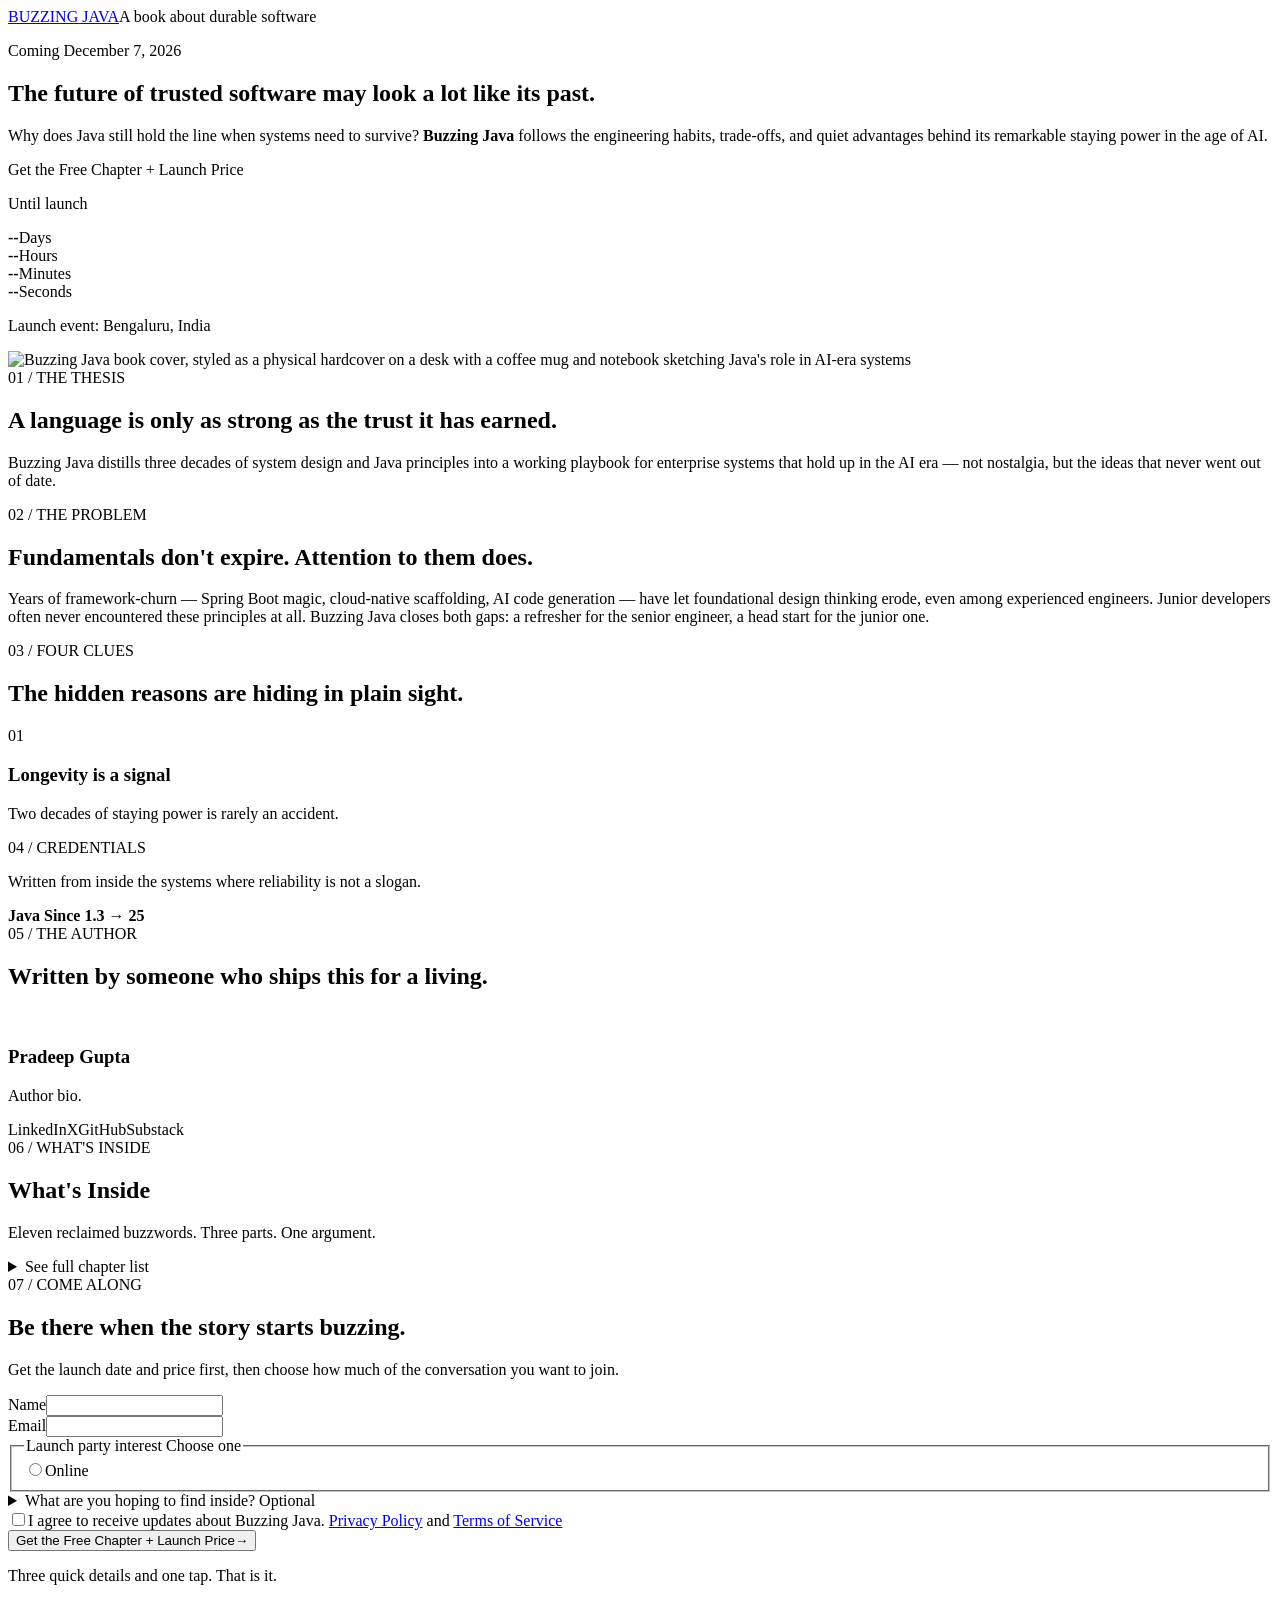
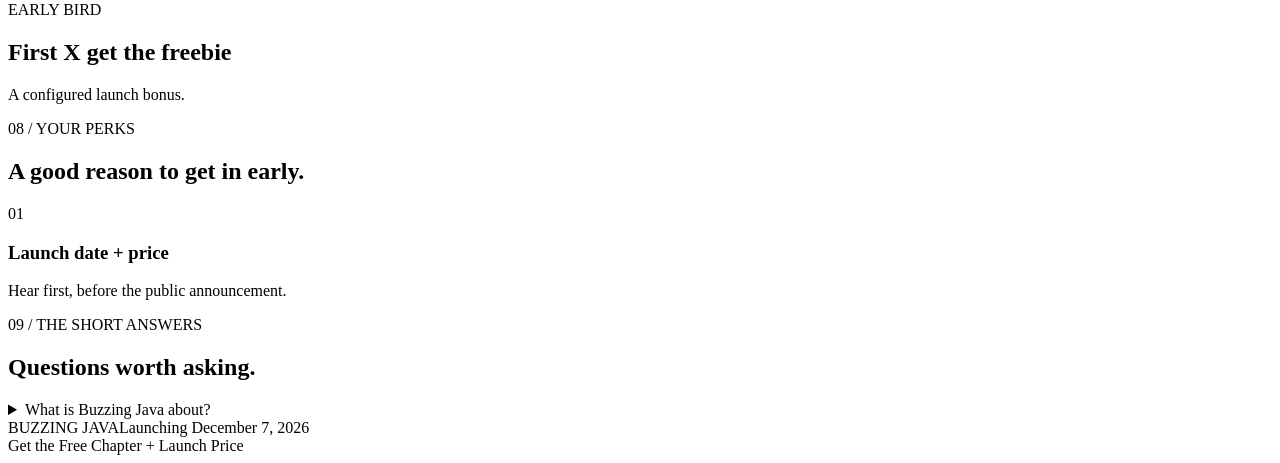
==== src/main/resources/templates/index.html @ 2ef6a7f7 "feat: Add appendices section to the contents in index.html and update tests to verify new content" ====
<!doctype html>
<html lang="en" xmlns:th="http://www.thymeleaf.org">
<head>
    <meta charset="UTF-8">
    <base th:href="${assetBasePath ?: '/'}">
    <meta name="viewport" content="width=device-width, initial-scale=1.0">
    <title th:text="${site.seo.title}">Buzzing Java | Why Java Still Powers Trusted Systems</title>
    <meta name="description" th:content="${site.seo.description}">
    <meta name="robots" content="index, follow">
    <link rel="canonical" th:href="${site.seo.canonicalUrl}">

    <meta property="og:title" th:content="${site.seo.title}" />
    <meta property="og:description" th:content="${site.seo.description}" />
    <meta property="og:url" th:content="${site.seo.ogUrl}" />
    <meta property="og:image" th:content="${site.seo.ogImage}" />
    <meta property="og:type" content="product" />
    <meta property="og:site_name" th:content="${site.seo.ogSiteName}" />
    <meta property="og:image:width" content="1200" />
    <meta property="og:image:height" content="630" />
    <meta property="og:image:type" th:content="${site.seo.ogImageType}">
    <meta property="og:image:alt" th:content="${site.seo.ogImageAlt}">
    <meta property="article:author" th:content="${site.author.social.linkedin}" />
    <meta property="og:locale" content="en_US" />
    <meta name="theme-color" content="#4285f4" />

    <meta name="twitter:card" content="summary_large_image">
    <meta name="twitter:title" th:content="${site.seo.title}">
    <meta name="twitter:description" th:content="${site.seo.description}">
    <meta name="twitter:image" th:content="${site.seo.ogImage}" />
    <meta name="twitter:site" th:content="${site.seo.xName}" />

    <meta name="author" th:content="${site.author.name}">

    <link rel="icon" type="image/png" href="assets/favicon-96x96.png" sizes="96x96" />
    <link rel="icon" type="image/svg+xml" href="assets/favicon.svg" />
    <link rel="shortcut icon" href="assets/favicon.ico" />
    <link rel="apple-touch-icon" sizes="180x180" href="assets/apple-touch-icon.png" />
    <meta name="apple-mobile-web-app-title" content="buzzingjava.com" />
    <link rel="manifest" href="assets/site.webmanifest" />

    <link rel="stylesheet" href="css/site.css">
    <script type="application/ld+json" th:utext="${bookJson}"></script>
    <script type="application/ld+json" th:if="${site.launchEvent.enabled}" th:utext="${eventJson}"></script>
    <script type="application/ld+json" th:utext="${faqJson}"></script>
    <script defer src="https://analytics.buzzingjava.com/script.js" data-website-id="504a1e08-2ddc-4d34-b7e7-f2ae6ef1af82"></script>
</head>
<body th:attr="data-api-base=${site.apiBase}">
<header class="masthead"><a class="wordmark" href="#top" aria-label="Buzzing Java home"><span>BUZZING</span> JAVA</a><span class="edition">A book about durable software</span></header>
<main id="top">
    <section class="hero wrap" aria-labelledby="hero-title">
        <div class="hero-title-row">
            <p class="eyebrow">Coming <span th:text="${site.book.launchDate}">December 7, 2026</span> <i aria-hidden="true"></i></p>
            <h1 id="hero-title">The future of trusted software may look a lot like its past.</h1>
        </div>
        <div class="hero-split">
            <div class="hero-copy">
                <p class="hero-lede">Why does Java still hold the line when systems need to survive? <strong th:text="${site.book.title}">Buzzing Java</strong> follows the engineering habits, trade-offs, and quiet advantages behind its remarkable staying power in the age of AI.</p>
                <a class="button button-primary" data-umami-event="cta-click" th:href="${site.cta.link}" th:text="${site.cta.label}">Get the Free Chapter + Launch Price</a>
                <div class="countdown" data-launch-date="2026-12-07T00:00:00+05:30" th:attr="data-launch-date=${site.book.launchDateIso}" aria-live="polite">
                    <p class="countdown-label">Until launch</p>
                    <div class="countdown-grid" aria-label="Countdown to book launch">
                        <div><strong data-unit="days">--</strong><span>Days</span></div><div><strong data-unit="hours">--</strong><span>Hours</span></div><div><strong data-unit="minutes">--</strong><span>Minutes</span></div><div><strong data-unit="seconds">--</strong><span>Seconds</span></div>
                    </div><p class="launch-state" data-launch-state hidden>Buzzing Java is here.</p>
                    <p class="event-location" th:if="${site.launchEvent.enabled and !site.launchEvent.location.isBlank()}">Launch event: <span class="launch-location" th:text="${site.launchEvent.location}">Bengaluru, India</span></p>
                </div>
            </div>
            <div class="book-hero">
                <img src="images/book-cover-hero.webp" alt="Buzzing Java book cover, styled as a physical hardcover on a desk with a coffee mug and notebook sketching Java's role in AI-era systems" loading="eager" width="700" height="875">
            </div>
        </div>
    </section>

    <section class="manifesto band wrap split-section" aria-labelledby="about-title"><div class="section-heading"><div class="section-index">01 / THE THESIS</div><div><h2 id="about-title">A language is only as strong as the trust it has earned.</h2></div></div><p class="quote" th:text="${site.book.description}">Buzzing Java distills three decades of system design and Java principles into a working playbook for enterprise systems that hold up in the AI era — not nostalgia, but the ideas that never went out of date.</p></div></section>

    <section class="manifesto band wrap split-section" aria-labelledby="problem-title"><div class="section-heading"><div class="section-index">02 / THE PROBLEM</div><div><h2 id="problem-title">Fundamentals don't expire. Attention to them does.</h2></div></div><p class="quote">Years of framework-churn — Spring Boot magic, cloud-native scaffolding, AI code generation — have let foundational design thinking erode, even among experienced engineers. Junior developers often never encountered these principles at all. Buzzing Java closes both gaps: a refresher for the senior engineer, a head start for the junior one.</p></section>

    <section class="teasers wrap split-section" aria-labelledby="teasers-title"><div class="section-heading"><div class="section-index">03 / FOUR CLUES</div><h2 id="teasers-title">The hidden reasons are hiding in plain sight.</h2></div><div class="teaser-grid"><article class="teaser" th:each="teaser : ${site.teasers}"><span class="teaser-number" th:text="${teaser.number}">01</span><h3 th:text="${teaser.title}">Longevity is a signal</h3><p th:text="${teaser.description}">Two decades of staying power is rarely an accident.</p></article></div></section>

    <!-- Credential phrases are intentionally allowed to wrap within the existing four-card layout. -->
    <section class="credibility" aria-label="Author credibility"><div class="wrap credibility-grid"><div class="credibility-intro"><span class="section-index">04 / CREDENTIALS</span><p>Written from inside the systems where reliability is not a slogan.</p></div><div class="credential" th:each="item : ${site.credibility}"><strong th:text="${item.value}">Java Since 1.3 → 25</strong><span th:text="${item.label}"></span></div></div></section>

    <section class="author-section wrap split-section" aria-labelledby="author-title"><div class="section-heading"><div class="section-index">05 / THE AUTHOR</div><h2 id="author-title">Written by someone who ships this for a living.</h2></div><div class="author-card"><img class="author-photo" th:src="${site.author.photo}" th:alt="${site.author.name}"><div class="author-details"><h3 th:text="${site.author.name}">Pradeep Gupta</h3><p th:text="${site.author.bio}">Author bio.</p><div class="author-social"><a th:href="${site.author.social.linkedin}" target="_blank" rel="noopener" aria-label="LinkedIn">LinkedIn</a><a th:href="${site.author.social.x}" target="_blank" rel="noopener" aria-label="X">X</a><a th:href="${site.author.social.github}" target="_blank" rel="noopener" aria-label="GitHub">GitHub</a><a th:href="${site.author.social.substack}" target="_blank" rel="noopener" aria-label="Substack">Substack</a></div></div></div></section>

    <section class="contents-section wrap split-section" aria-labelledby="contents-title"><div class="section-heading"><div class="section-index">06 / WHAT'S INSIDE</div><h2 id="contents-title">What's Inside</h2><p class="contents-tagline">Eleven reclaimed buzzwords. Three parts. One argument.</p></div><details class="contents-list"><summary>See full chapter list</summary><div class="contents-viewport"><div class="contents-parts"><div><h3>Part 1 — The Original Promises</h3><ul><li>Java's Enduring Buzz</li></ul></div><div><h3>Part 2 — The Eleven Buzzwords, Reclaimed</h3><ul><li>Simple Is Hard</li><li>Objects and Responsibility</li><li>Write Once, Run Anywhere</li><li>Security by Default</li><li>Failure Is the Baseline</li><li>Concurrency Is Coordination</li><li>The Myth of Interpreted vs. Compiled</li><li>Performance Is a Moving Target</li><li>Distributed Systems by Default</li><li>Change Is the Only Constant</li></ul></div><div><h3>Part 3 — The Next Era</h3><ul><li>Thinking With Java in the Age of AI</li><li>Java's Timeless Core</li></ul></div><div><h3>Appendices</h3><ul><li>Appendix A: Major Inflection Points in Java's Evolution</li><li>Appendix B: The Buzzwords as a Decision Framework</li><li>Appendix C: Production Readiness Checklist for Java Systems</li><li>Appendix D: Upgrade Strategy Without Panic</li></ul></div></div></div></details></section>
    
    <section class="waitlist-section wrap split-section" id="waitlist" aria-labelledby="waitlist-title"><div class="waitlist-intro"><div class="section-index">07 / COME ALONG</div><h2 id="waitlist-title">Be there when the story starts buzzing.</h2><p>Get the launch date and price first, then choose how much of the conversation you want to join.</p><p class="counter" th:if="${site.waitlist.counter.enabled}" hidden aria-live="polite"></p></div><form id="waitlist-form" novalidate><div class="form-row"><div class="field"><label for="name">Name</label><input id="name" name="name" autocomplete="name" required><small class="error" data-error-for="name"></small></div><div class="field"><label for="email">Email</label><input id="email" name="email" type="email" autocomplete="email" required><small class="error" data-error-for="email"></small></div></div><fieldset><legend>Launch party interest <span>Choose one</span></legend><div class="choice-grid"><label th:each="option : ${site.waitlist.partyOptions}"><input type="radio" name="party" th:value="${option}" required><span th:text="${option}">Online</span></label></div><small class="error" data-error-for="party"></small></fieldset><details class="expectations"><summary>What are you hoping to find inside? <span>Optional</span></summary><div class="pill-grid"><label th:each="expectation : ${site.waitlist.expectations}"><input type="checkbox" name="expectations" th:value="${expectation}" data-expectation><span th:text="${expectation}">Java's relevance in the age of AI</span></label></div><input class="other-input" id="other-expectation" name="otherExpectation" placeholder="Tell us what you have in mind" hidden></details><div class="consent-field"><label for="privacy-consent"><input id="privacy-consent" name="privacyConsent" type="checkbox" required><span>I agree to receive updates about Buzzing Java. <a href="privacypolicy/">Privacy Policy</a> and <a href="termsofservice/">Terms of Service</a></span></label><small class="error" data-error-for="privacy-consent"></small></div><button class="button button-primary form-submit" type="submit"><span th:text="${site.cta.label}">Get the Free Chapter + Launch Price</span><span aria-hidden="true">&#8594;</span></button><p class="form-note">Three quick details and one tap. That is it.</p><div class="form-success" role="status" aria-live="polite" hidden><strong>You are on the list.</strong><span>We will keep you posted as launch gets closer.</span></div></form></section>

    <section class="freebie wrap split-section" th:if="${site.freebie.enabled}" aria-labelledby="freebie-title"><div class="section-index">EARLY BIRD</div><h2 id="freebie-title" th:text="${site.freebie.quantity + ' get ' + site.freebie.title}">First X get the freebie</h2><p th:text="${site.freebie.description}">A configured launch bonus.</p></section>

    <section class="perks wrap split-section" aria-labelledby="perks-title"><div class="section-heading"><div class="section-index">08 / YOUR PERKS</div><h2 id="perks-title">A good reason to get in early.</h2></div><div class="perk-list"><article th:each="perk, stat : ${site.perks}"><span class="perk-mark" th:text="${stat.count < 10 ? '0' + stat.count : stat.count}">01</span><div><h3 th:text="${perk.title}">Launch date + price</h3><p th:text="${perk.description}">Hear first, before the public announcement.</p></div></article></div></section>

    <section class="faq-section wrap split-section" aria-labelledby="faq-title"><div class="section-heading"><div class="section-index">09 / THE SHORT ANSWERS</div><h2 id="faq-title">Questions worth asking.</h2></div><div class="faq-list"><details th:each="item : ${site.faq}"><summary th:text="${item.question}">What is Buzzing Java about?</summary><p th:text="${item.answer}">Buzzing Java explains why Java remains important.</p></details></div></section>
</main>
<footer class="footer wrap"><span class="wordmark"><span>BUZZING</span> JAVA</span><span>Launching <span th:text="${site.book.launchDate}">December 7, 2026</span></span></footer>
<a class="sticky-cta button button-primary" data-umami-event="cta-click" th:href="${site.cta.link}" th:text="${site.cta.label}">Get the Free Chapter + Launch Price</a>
<script src="js/site.js" defer></script>
</body>
</html>
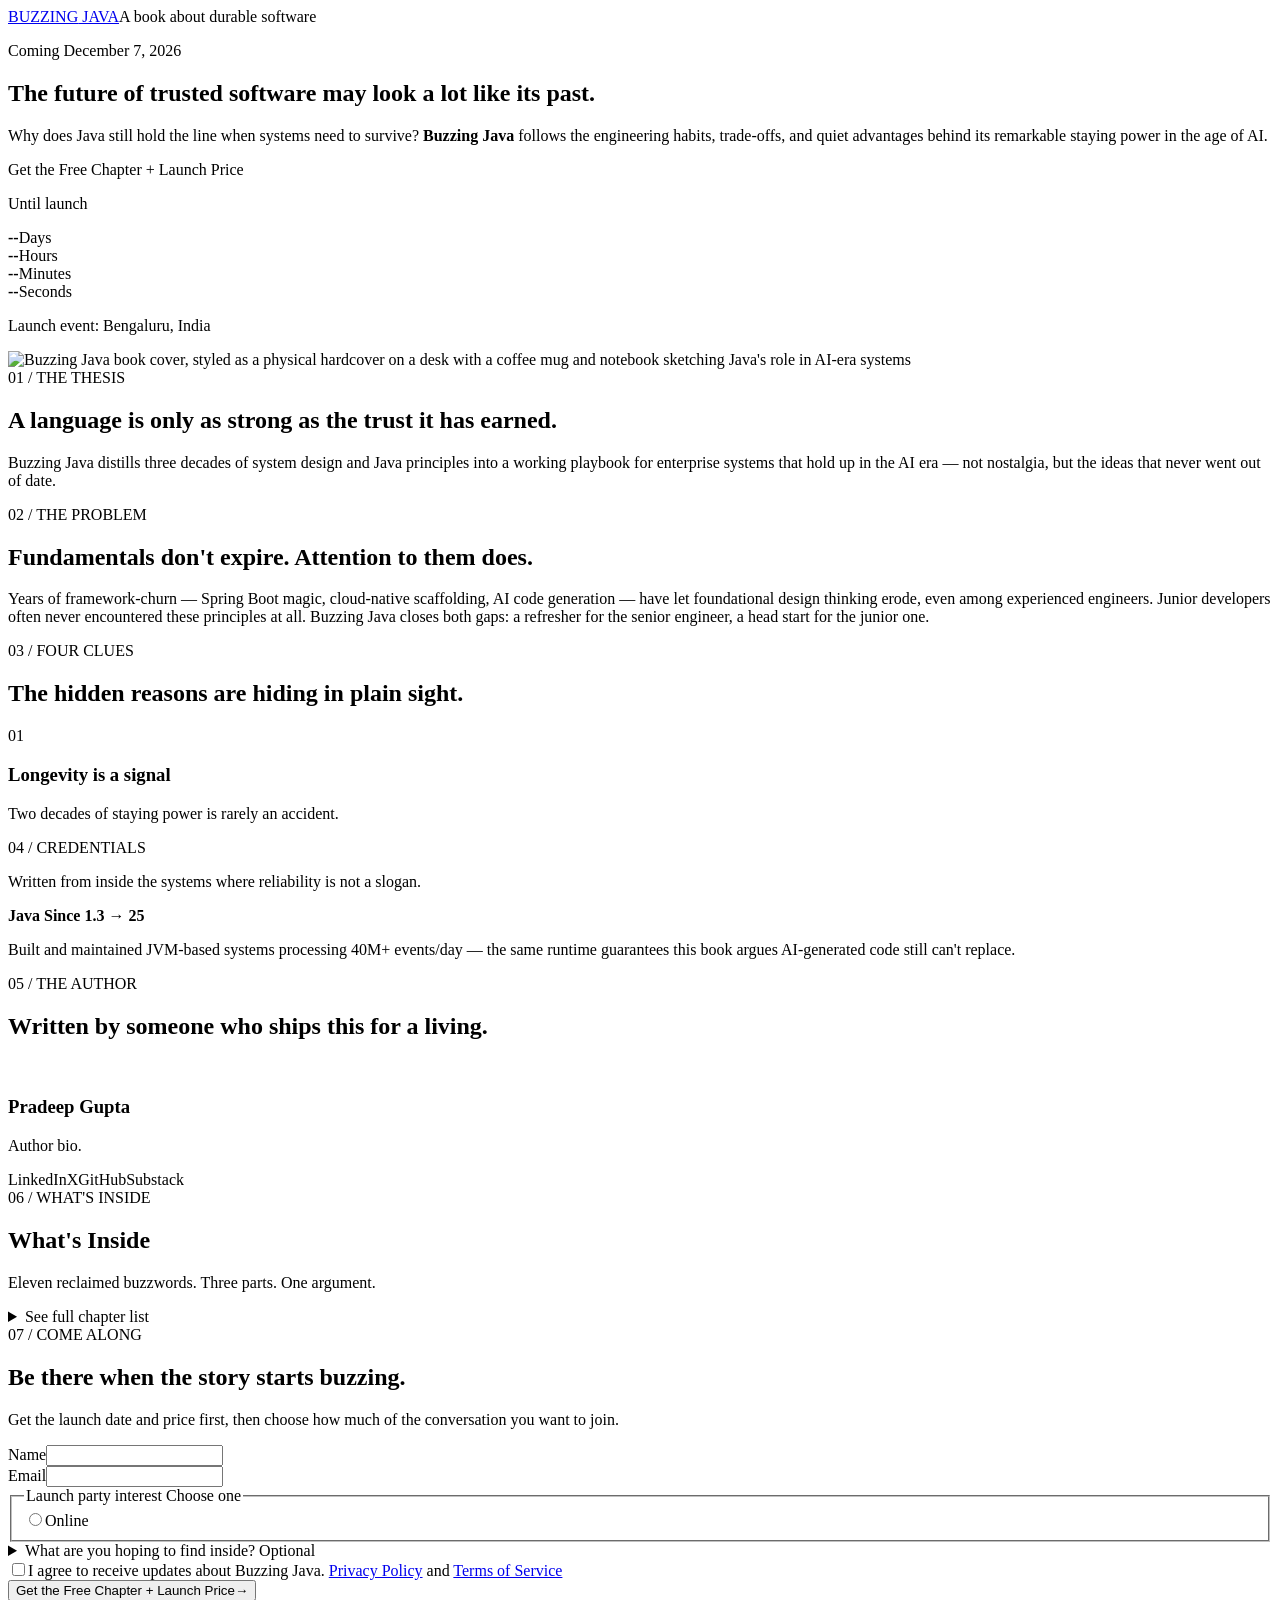
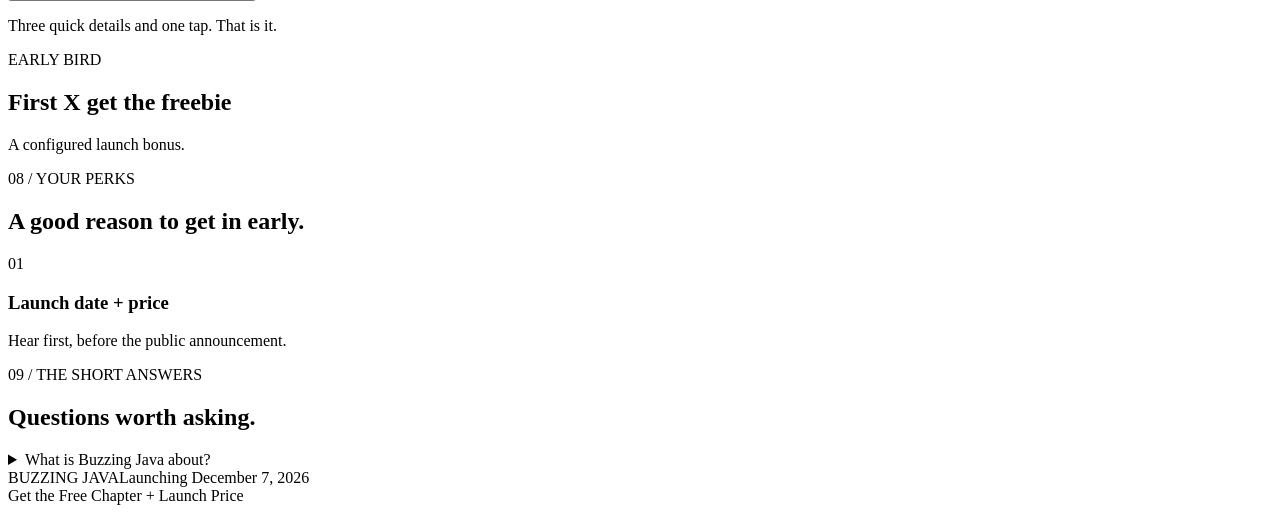
==== commit d2b0e7f3: "feat: Enhance descriptions in application.yml and index.html for clarity and SEO optimization" ====
--- a/src/main/resources/templates/index.html
+++ b/src/main/resources/templates/index.html
@@ -77,7 +77,7 @@
     <section class="teasers wrap split-section" aria-labelledby="teasers-title"><div class="section-heading"><div class="section-index">03 / FOUR CLUES</div><h2 id="teasers-title">The hidden reasons are hiding in plain sight.</h2></div><div class="teaser-grid"><article class="teaser" th:each="teaser : ${site.teasers}"><span class="teaser-number" th:text="${teaser.number}">01</span><h3 th:text="${teaser.title}">Longevity is a signal</h3><p th:text="${teaser.description}">Two decades of staying power is rarely an accident.</p></article></div></section>
 
     <!-- Credential phrases are intentionally allowed to wrap within the existing four-card layout. -->
-    <section class="credibility" aria-label="Author credibility"><div class="wrap credibility-grid"><div class="credibility-intro"><span class="section-index">04 / CREDENTIALS</span><p>Written from inside the systems where reliability is not a slogan.</p></div><div class="credential" th:each="item : ${site.credibility}"><strong th:text="${item.value}">Java Since 1.3 → 25</strong><span th:text="${item.label}"></span></div></div></section>
+    <section class="credibility" aria-label="Author credibility"><div class="wrap credibility-grid"><div class="credibility-intro"><span class="section-index">04 / CREDENTIALS</span><p>Written from inside the systems where reliability is not a slogan.</p></div><div class="credential" th:each="item : ${site.credibility}"><strong th:text="${item.value}">Java Since 1.3 → 25</strong><span th:text="${item.label}"></span></div></div><p class="credibility-caption wrap">Built and maintained JVM-based systems processing 40M+ events/day — the same runtime guarantees this book argues AI-generated code still can't replace.</p></section>
 
     <section class="author-section wrap split-section" aria-labelledby="author-title"><div class="section-heading"><div class="section-index">05 / THE AUTHOR</div><h2 id="author-title">Written by someone who ships this for a living.</h2></div><div class="author-card"><img class="author-photo" th:src="${site.author.photo}" th:alt="${site.author.name}"><div class="author-details"><h3 th:text="${site.author.name}">Pradeep Gupta</h3><p th:text="${site.author.bio}">Author bio.</p><div class="author-social"><a th:href="${site.author.social.linkedin}" target="_blank" rel="noopener" aria-label="LinkedIn">LinkedIn</a><a th:href="${site.author.social.x}" target="_blank" rel="noopener" aria-label="X">X</a><a th:href="${site.author.social.github}" target="_blank" rel="noopener" aria-label="GitHub">GitHub</a><a th:href="${site.author.social.substack}" target="_blank" rel="noopener" aria-label="Substack">Substack</a></div></div></div></section>
 
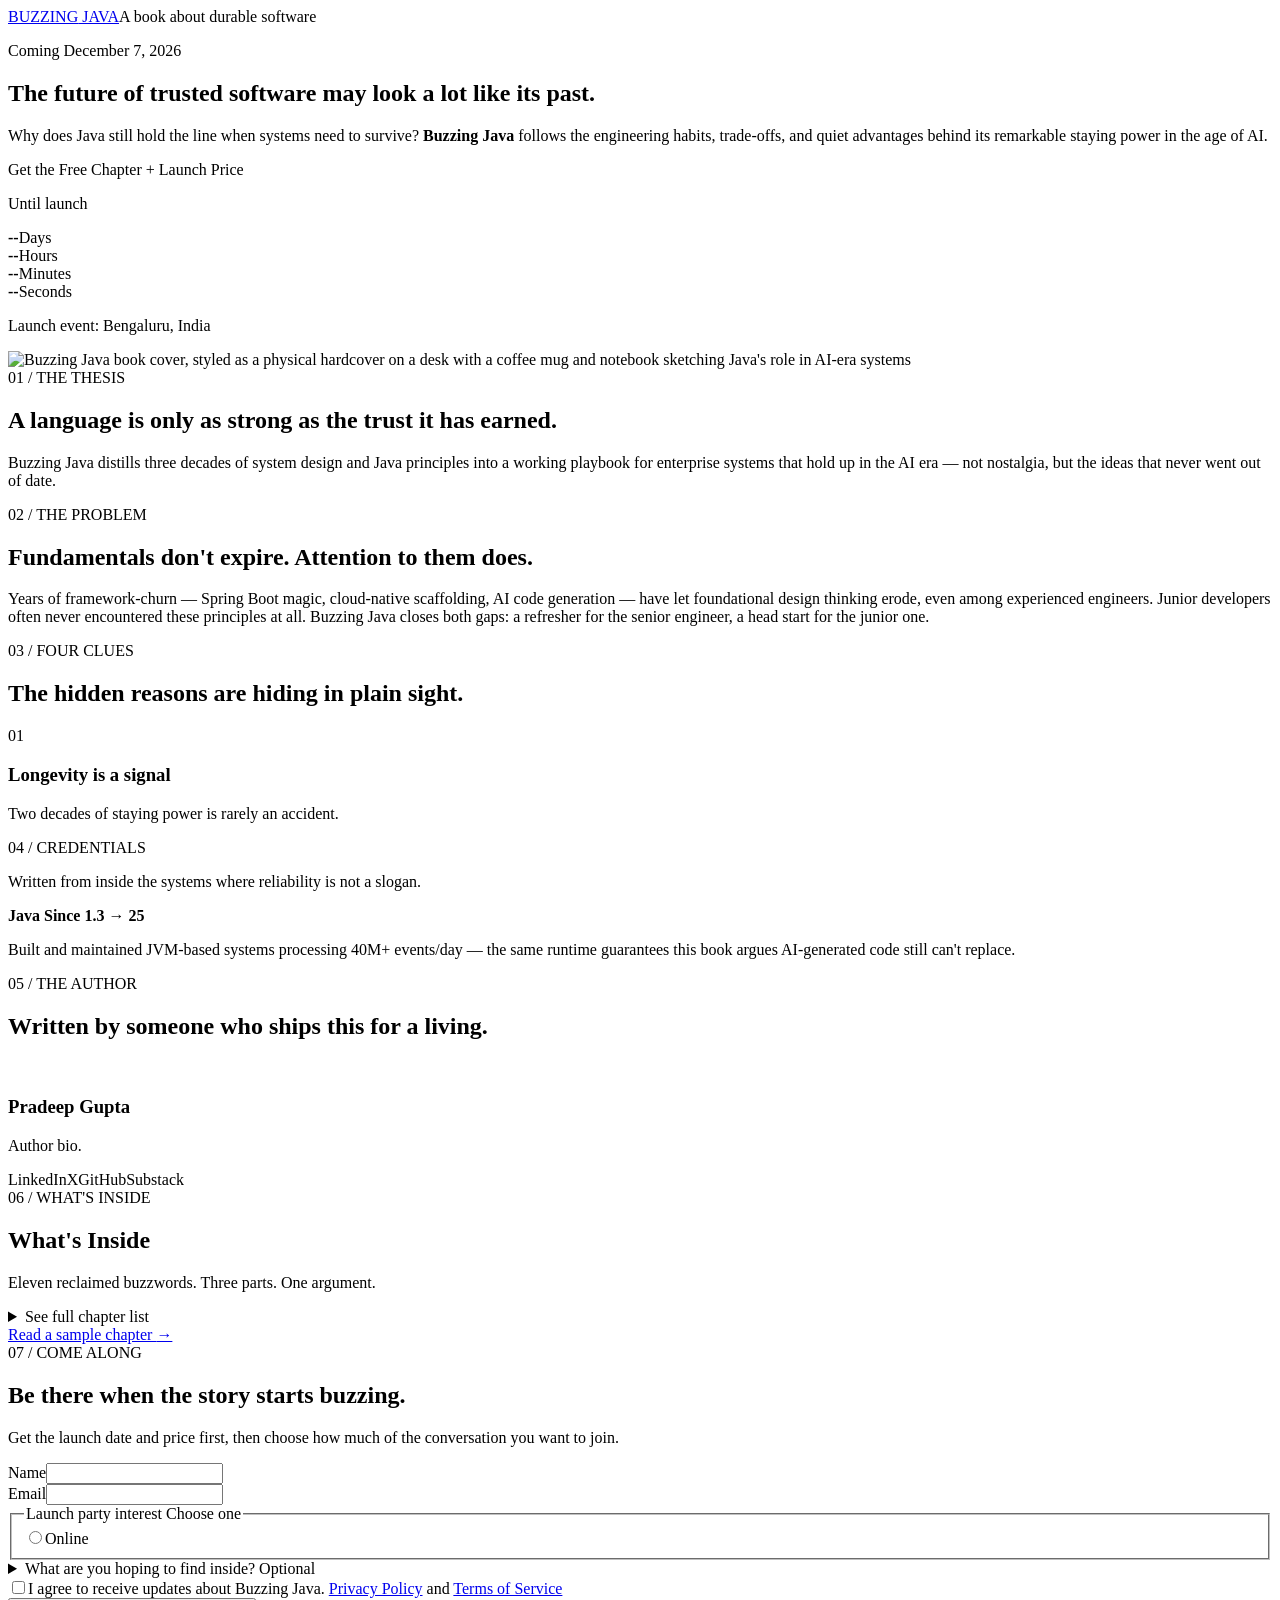
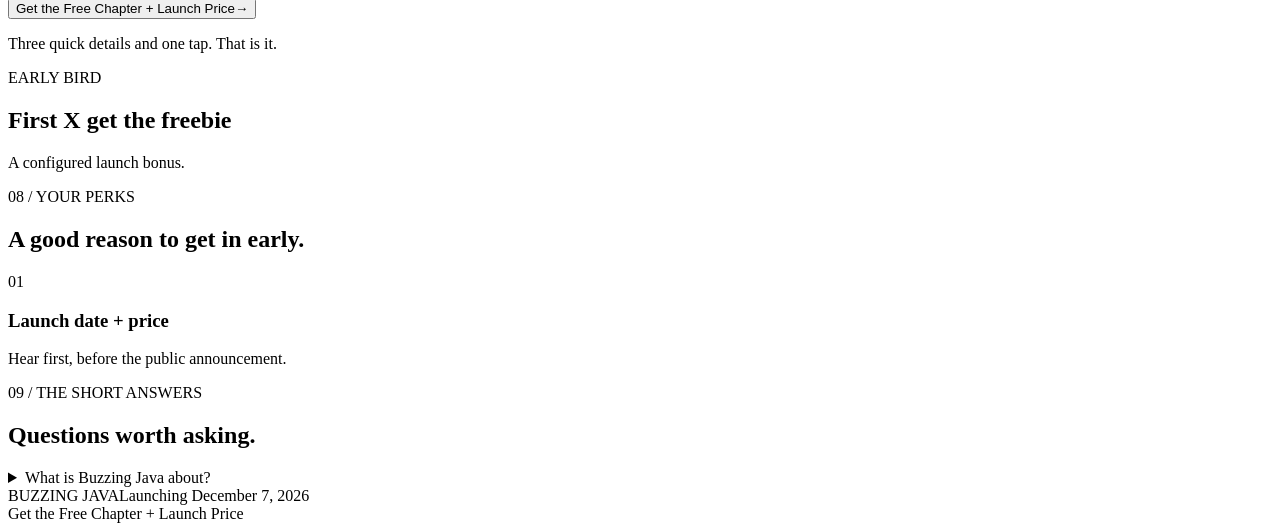
==== commit 8811d491: "feat: Add book preview feature with sample chapter and reader controls - Implemented StaticSiteExpor" ====
--- a/src/main/resources/templates/index.html
+++ b/src/main/resources/templates/index.html
@@ -81,7 +81,7 @@
 
     <section class="author-section wrap split-section" aria-labelledby="author-title"><div class="section-heading"><div class="section-index">05 / THE AUTHOR</div><h2 id="author-title">Written by someone who ships this for a living.</h2></div><div class="author-card"><img class="author-photo" th:src="${site.author.photo}" th:alt="${site.author.name}"><div class="author-details"><h3 th:text="${site.author.name}">Pradeep Gupta</h3><p th:text="${site.author.bio}">Author bio.</p><div class="author-social"><a th:href="${site.author.social.linkedin}" target="_blank" rel="noopener" aria-label="LinkedIn">LinkedIn</a><a th:href="${site.author.social.x}" target="_blank" rel="noopener" aria-label="X">X</a><a th:href="${site.author.social.github}" target="_blank" rel="noopener" aria-label="GitHub">GitHub</a><a th:href="${site.author.social.substack}" target="_blank" rel="noopener" aria-label="Substack">Substack</a></div></div></div></section>
 
-    <section class="contents-section wrap split-section" aria-labelledby="contents-title"><div class="section-heading"><div class="section-index">06 / WHAT'S INSIDE</div><h2 id="contents-title">What's Inside</h2><p class="contents-tagline">Eleven reclaimed buzzwords. Three parts. One argument.</p></div><details class="contents-list"><summary>See full chapter list</summary><div class="contents-viewport"><div class="contents-parts"><div><h3>Part 1 — The Original Promises</h3><ul><li>Java's Enduring Buzz</li></ul></div><div><h3>Part 2 — The Eleven Buzzwords, Reclaimed</h3><ul><li>Simple Is Hard</li><li>Objects and Responsibility</li><li>Write Once, Run Anywhere</li><li>Security by Default</li><li>Failure Is the Baseline</li><li>Concurrency Is Coordination</li><li>The Myth of Interpreted vs. Compiled</li><li>Performance Is a Moving Target</li><li>Distributed Systems by Default</li><li>Change Is the Only Constant</li></ul></div><div><h3>Part 3 — The Next Era</h3><ul><li>Thinking With Java in the Age of AI</li><li>Java's Timeless Core</li></ul></div><div><h3>Appendices</h3><ul><li>Appendix A: Major Inflection Points in Java's Evolution</li><li>Appendix B: The Buzzwords as a Decision Framework</li><li>Appendix C: Production Readiness Checklist for Java Systems</li><li>Appendix D: Upgrade Strategy Without Panic</li></ul></div></div></div></details></section>
+    <section class="contents-section wrap split-section" aria-labelledby="contents-title"><div class="section-heading"><div class="section-index">06 / WHAT'S INSIDE</div><h2 id="contents-title">What's Inside</h2><p class="contents-tagline">Eleven reclaimed buzzwords. Three parts. One argument.</p></div><div><details class="contents-list"><summary>See full chapter list</summary><div class="contents-viewport"><div class="contents-parts"><div><h3>Part 1 — The Original Promises</h3><ul><li>Java's Enduring Buzz</li></ul></div><div><h3>Part 2 — The Eleven Buzzwords, Reclaimed</h3><ul><li>Simple Is Hard</li><li>Objects and Responsibility</li><li>Write Once, Run Anywhere</li><li>Security by Default</li><li>Failure Is the Baseline</li><li>Concurrency Is Coordination</li><li>The Myth of Interpreted vs. Compiled</li><li>Performance Is a Moving Target</li><li>Distributed Systems by Default</li><li>Change Is the Only Constant</li></ul></div><div><h3>Part 3 — The Next Era</h3><ul><li>Thinking With Java in the Age of AI</li><li>Java's Timeless Core</li></ul></div><div><h3>Appendices</h3><ul><li>Appendix A: Major Inflection Points in Java's Evolution</li><li>Appendix B: The Buzzwords as a Decision Framework</li><li>Appendix C: Production Readiness Checklist for Java Systems</li><li>Appendix D: Upgrade Strategy Without Panic</li></ul></div></div></div></details><a class="preview-link" href="book-preview">Read a sample chapter <span aria-hidden="true">→</span></a></div></section>
     
     <section class="waitlist-section wrap split-section" id="waitlist" aria-labelledby="waitlist-title"><div class="waitlist-intro"><div class="section-index">07 / COME ALONG</div><h2 id="waitlist-title">Be there when the story starts buzzing.</h2><p>Get the launch date and price first, then choose how much of the conversation you want to join.</p><p class="counter" th:if="${site.waitlist.counter.enabled}" hidden aria-live="polite"></p></div><form id="waitlist-form" novalidate><div class="form-row"><div class="field"><label for="name">Name</label><input id="name" name="name" autocomplete="name" required><small class="error" data-error-for="name"></small></div><div class="field"><label for="email">Email</label><input id="email" name="email" type="email" autocomplete="email" required><small class="error" data-error-for="email"></small></div></div><fieldset><legend>Launch party interest <span>Choose one</span></legend><div class="choice-grid"><label th:each="option : ${site.waitlist.partyOptions}"><input type="radio" name="party" th:value="${option}" required><span th:text="${option}">Online</span></label></div><small class="error" data-error-for="party"></small></fieldset><details class="expectations"><summary>What are you hoping to find inside? <span>Optional</span></summary><div class="pill-grid"><label th:each="expectation : ${site.waitlist.expectations}"><input type="checkbox" name="expectations" th:value="${expectation}" data-expectation><span th:text="${expectation}">Java's relevance in the age of AI</span></label></div><input class="other-input" id="other-expectation" name="otherExpectation" placeholder="Tell us what you have in mind" hidden></details><div class="consent-field"><label for="privacy-consent"><input id="privacy-consent" name="privacyConsent" type="checkbox" required><span>I agree to receive updates about Buzzing Java. <a href="privacypolicy/">Privacy Policy</a> and <a href="termsofservice/">Terms of Service</a></span></label><small class="error" data-error-for="privacy-consent"></small></div><button class="button button-primary form-submit" type="submit"><span th:text="${site.cta.label}">Get the Free Chapter + Launch Price</span><span aria-hidden="true">&#8594;</span></button><p class="form-note">Three quick details and one tap. That is it.</p><div class="form-success" role="status" aria-live="polite" hidden><strong>You are on the list.</strong><span>We will keep you posted as launch gets closer.</span></div></form></section>
 
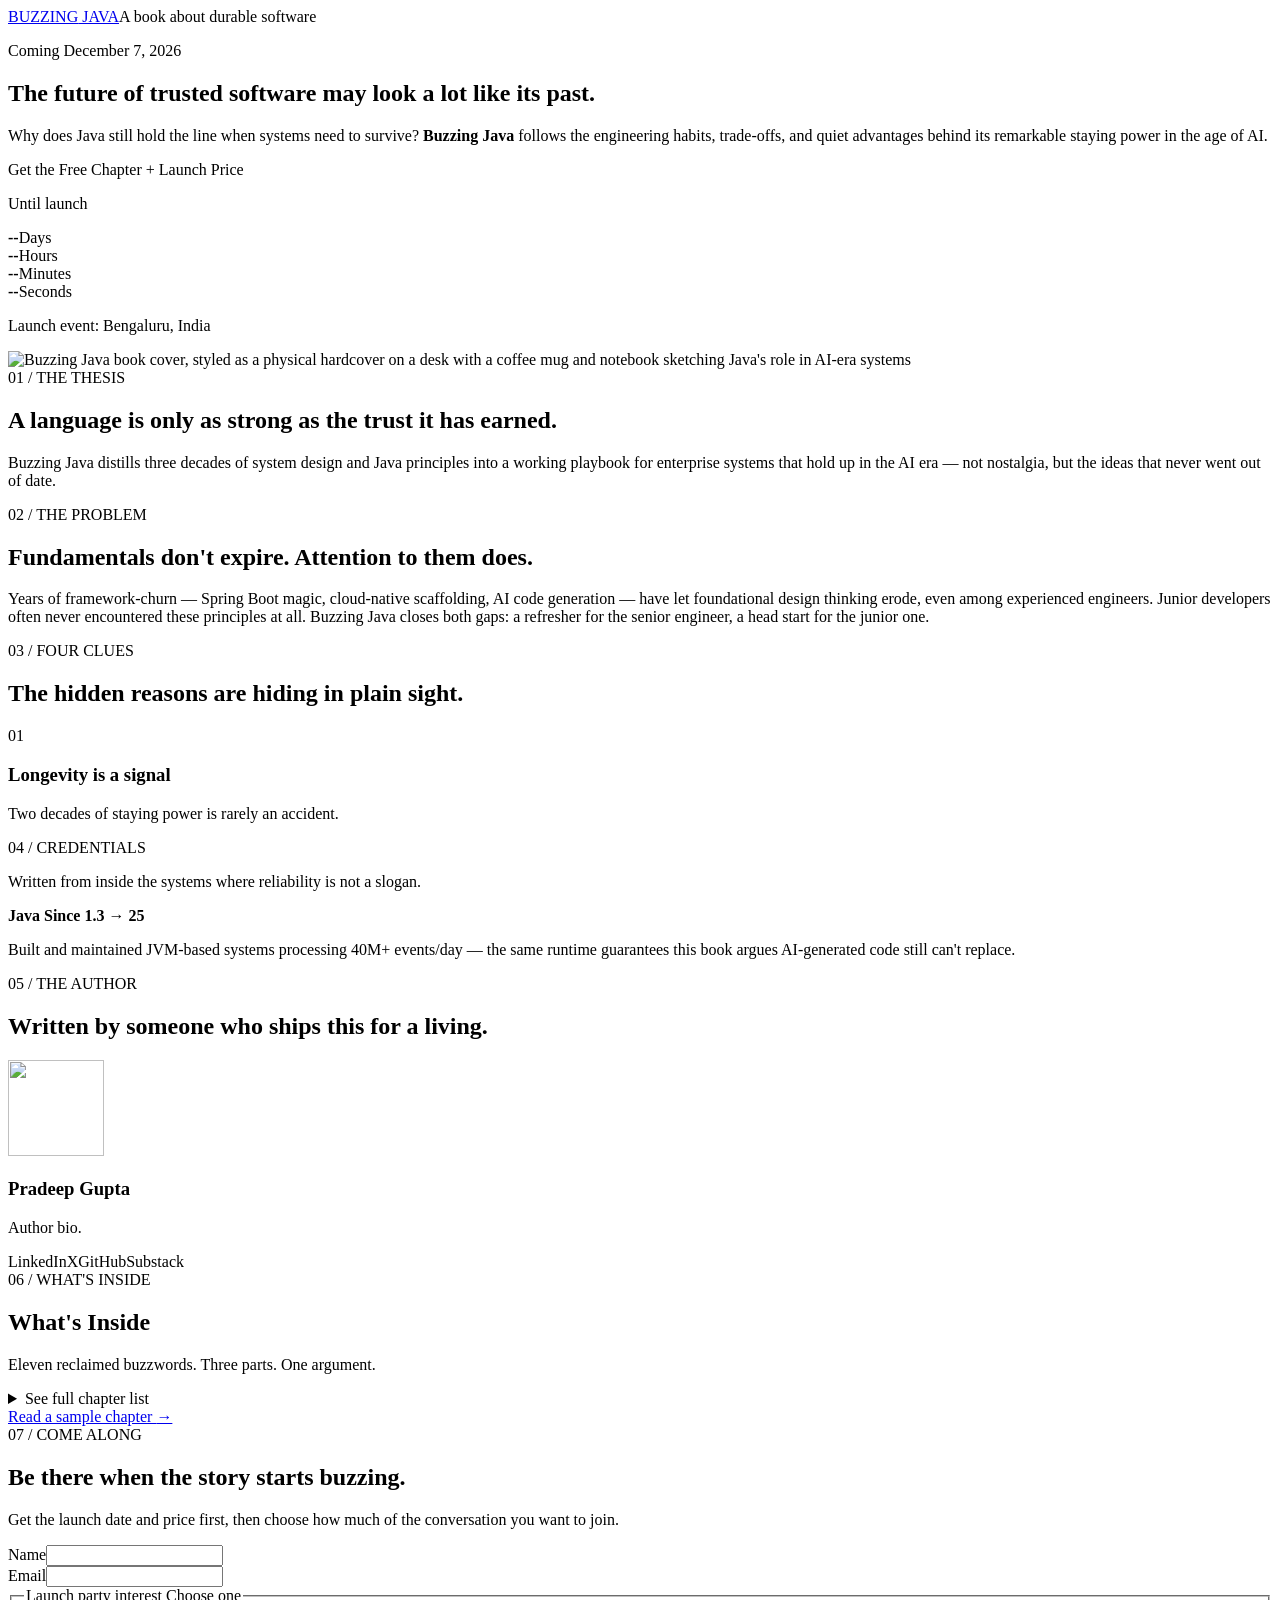
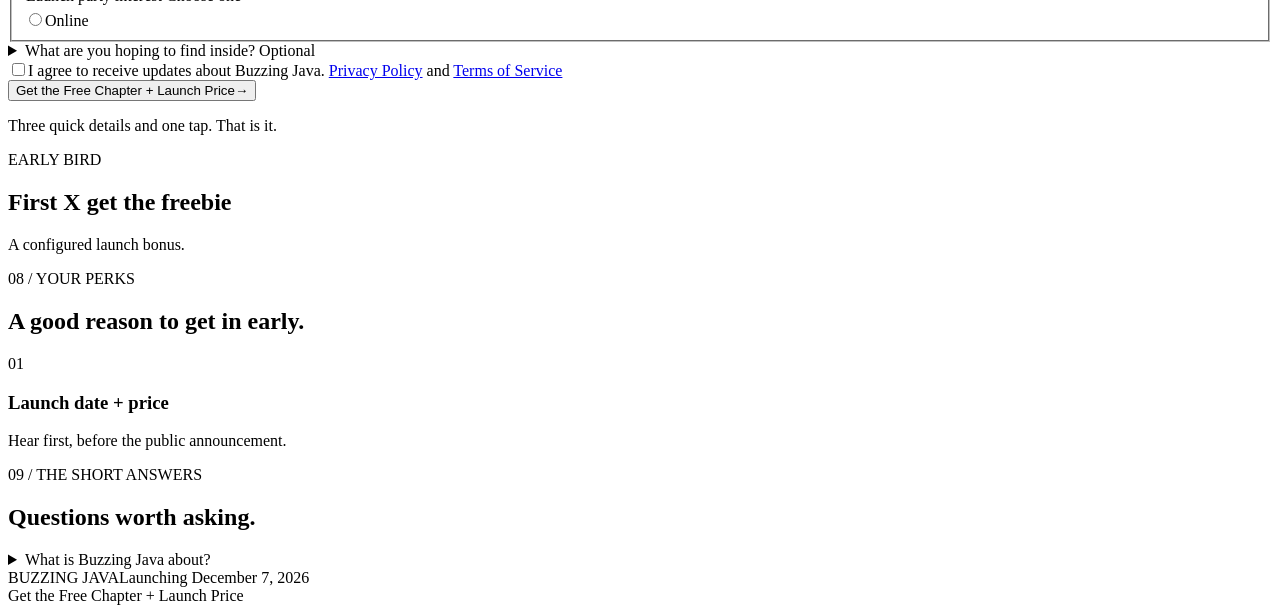
==== commit 9612be01: "Add author photo and book cover images; update index.html and tests - Added new author photo (author" ====
--- a/src/main/resources/templates/index.html
+++ b/src/main/resources/templates/index.html
@@ -65,7 +65,7 @@
                 </div>
             </div>
             <div class="book-hero">
-                <img src="images/book-cover-hero.webp" alt="Buzzing Java book cover, styled as a physical hardcover on a desk with a coffee mug and notebook sketching Java's role in AI-era systems" loading="eager" width="700" height="875">
+                <img src="images/book-cover-hero.webp" srcset="images/book-cover-hero-700.webp 700w" sizes="350px" alt="Buzzing Java book cover, styled as a physical hardcover on a desk with a coffee mug and notebook sketching Java's role in AI-era systems" loading="lazy" decoding="async" width="700" height="875">
             </div>
         </div>
     </section>
@@ -79,11 +79,11 @@
     <!-- Credential phrases are intentionally allowed to wrap within the existing four-card layout. -->
     <section class="credibility" aria-label="Author credibility"><div class="wrap credibility-grid"><div class="credibility-intro"><span class="section-index">04 / CREDENTIALS</span><p>Written from inside the systems where reliability is not a slogan.</p></div><div class="credential" th:each="item : ${site.credibility}"><strong th:text="${item.value}">Java Since 1.3 → 25</strong><span th:text="${item.label}"></span></div></div><p class="credibility-caption wrap">Built and maintained JVM-based systems processing 40M+ events/day — the same runtime guarantees this book argues AI-generated code still can't replace.</p></section>
 
-    <section class="author-section wrap split-section" aria-labelledby="author-title"><div class="section-heading"><div class="section-index">05 / THE AUTHOR</div><h2 id="author-title">Written by someone who ships this for a living.</h2></div><div class="author-card"><img class="author-photo" th:src="${site.author.photo}" th:alt="${site.author.name}"><div class="author-details"><h3 th:text="${site.author.name}">Pradeep Gupta</h3><p th:text="${site.author.bio}">Author bio.</p><div class="author-social"><a th:href="${site.author.social.linkedin}" target="_blank" rel="noopener" aria-label="LinkedIn">LinkedIn</a><a th:href="${site.author.social.x}" target="_blank" rel="noopener" aria-label="X">X</a><a th:href="${site.author.social.github}" target="_blank" rel="noopener" aria-label="GitHub">GitHub</a><a th:href="${site.author.social.substack}" target="_blank" rel="noopener" aria-label="Substack">Substack</a></div></div></div></section>
+    <section class="author-section wrap split-section" aria-labelledby="author-title"><div class="section-heading"><div class="section-index">05 / THE AUTHOR</div><h2 id="author-title">Written by someone who ships this for a living.</h2></div><div class="author-card"><picture><source type="image/webp" srcset="images/author-photo-192.webp"><img class="author-photo" th:src="${site.author.photo}" th:alt="${site.author.name}" width="96" height="96" loading="lazy" decoding="async"></picture><div class="author-details"><h3 th:text="${site.author.name}">Pradeep Gupta</h3><p th:text="${site.author.bio}">Author bio.</p><div class="author-social"><a th:href="${site.author.social.linkedin}" target="_blank" rel="noopener" aria-label="LinkedIn">LinkedIn</a><a th:href="${site.author.social.x}" target="_blank" rel="noopener" aria-label="X">X</a><a th:href="${site.author.social.github}" target="_blank" rel="noopener" aria-label="GitHub">GitHub</a><a th:href="${site.author.social.substack}" target="_blank" rel="noopener" aria-label="Substack">Substack</a></div></div></div></section>
 
-    <section class="contents-section wrap split-section" aria-labelledby="contents-title"><div class="section-heading"><div class="section-index">06 / WHAT'S INSIDE</div><h2 id="contents-title">What's Inside</h2><p class="contents-tagline">Eleven reclaimed buzzwords. Three parts. One argument.</p></div><div><details class="contents-list"><summary>See full chapter list</summary><div class="contents-viewport"><div class="contents-parts"><div><h3>Part 1 — The Original Promises</h3><ul><li>Java's Enduring Buzz</li></ul></div><div><h3>Part 2 — The Eleven Buzzwords, Reclaimed</h3><ul><li>Simple Is Hard</li><li>Objects and Responsibility</li><li>Write Once, Run Anywhere</li><li>Security by Default</li><li>Failure Is the Baseline</li><li>Concurrency Is Coordination</li><li>The Myth of Interpreted vs. Compiled</li><li>Performance Is a Moving Target</li><li>Distributed Systems by Default</li><li>Change Is the Only Constant</li></ul></div><div><h3>Part 3 — The Next Era</h3><ul><li>Thinking With Java in the Age of AI</li><li>Java's Timeless Core</li></ul></div><div><h3>Appendices</h3><ul><li>Appendix A: Major Inflection Points in Java's Evolution</li><li>Appendix B: The Buzzwords as a Decision Framework</li><li>Appendix C: Production Readiness Checklist for Java Systems</li><li>Appendix D: Upgrade Strategy Without Panic</li></ul></div></div></div></details><a class="preview-link" href="book-preview">Read a sample chapter <span aria-hidden="true">→</span></a></div></section>
+    <section class="contents-section wrap split-section" aria-labelledby="contents-title"><div class="section-heading"><div class="section-index">06 / WHAT'S INSIDE</div><h2 id="contents-title">What's Inside</h2><p class="contents-tagline">Eleven reclaimed buzzwords. Three parts. One argument.</p></div><div><details class="contents-list"><summary>See full chapter list</summary><div class="contents-viewport"><div class="contents-parts"><div><h3>Part 1 — The Original Promises</h3><ul><li>Java's Enduring Buzz</li></ul></div><div><h3>Part 2 — The Eleven Buzzwords, Reclaimed</h3><ul><li>Simple Is Hard</li><li>Objects and Responsibility</li><li>Write Once, Run Anywhere</li><li>Security by Default</li><li>Failure Is the Baseline</li><li>Concurrency Is Coordination</li><li>The Myth of Interpreted vs. Compiled</li><li>Performance Is a Moving Target</li><li>Distributed Systems by Default</li><li>Change Is the Only Constant</li></ul></div><div><h3>Part 3 — The Next Era</h3><ul><li>Thinking With Java in the Age of AI</li><li>Java's Timeless Core</li></ul></div><div><h3>Appendices</h3><ul><li>Appendix A: Major Inflection Points in Java's Evolution</li><li>Appendix B: The Buzzwords as a Decision Framework</li><li>Appendix C: Production Readiness Checklist for Java Systems</li><li>Appendix D: Upgrade Strategy Without Panic</li></ul></div></div></div></details><a class="preview-link" data-umami-event="sample_chapter_1_click" href="/book-preview/">Read a sample chapter <span aria-hidden="true">→</span></a></div></section>
     
-    <section class="waitlist-section wrap split-section" id="waitlist" aria-labelledby="waitlist-title"><div class="waitlist-intro"><div class="section-index">07 / COME ALONG</div><h2 id="waitlist-title">Be there when the story starts buzzing.</h2><p>Get the launch date and price first, then choose how much of the conversation you want to join.</p><p class="counter" th:if="${site.waitlist.counter.enabled}" hidden aria-live="polite"></p></div><form id="waitlist-form" novalidate><div class="form-row"><div class="field"><label for="name">Name</label><input id="name" name="name" autocomplete="name" required><small class="error" data-error-for="name"></small></div><div class="field"><label for="email">Email</label><input id="email" name="email" type="email" autocomplete="email" required><small class="error" data-error-for="email"></small></div></div><fieldset><legend>Launch party interest <span>Choose one</span></legend><div class="choice-grid"><label th:each="option : ${site.waitlist.partyOptions}"><input type="radio" name="party" th:value="${option}" required><span th:text="${option}">Online</span></label></div><small class="error" data-error-for="party"></small></fieldset><details class="expectations"><summary>What are you hoping to find inside? <span>Optional</span></summary><div class="pill-grid"><label th:each="expectation : ${site.waitlist.expectations}"><input type="checkbox" name="expectations" th:value="${expectation}" data-expectation><span th:text="${expectation}">Java's relevance in the age of AI</span></label></div><input class="other-input" id="other-expectation" name="otherExpectation" placeholder="Tell us what you have in mind" hidden></details><div class="consent-field"><label for="privacy-consent"><input id="privacy-consent" name="privacyConsent" type="checkbox" required><span>I agree to receive updates about Buzzing Java. <a href="privacypolicy/">Privacy Policy</a> and <a href="termsofservice/">Terms of Service</a></span></label><small class="error" data-error-for="privacy-consent"></small></div><button class="button button-primary form-submit" type="submit"><span th:text="${site.cta.label}">Get the Free Chapter + Launch Price</span><span aria-hidden="true">&#8594;</span></button><p class="form-note">Three quick details and one tap. That is it.</p><div class="form-success" role="status" aria-live="polite" hidden><strong>You are on the list.</strong><span>We will keep you posted as launch gets closer.</span></div></form></section>
+    <section class="waitlist-section wrap split-section" id="waitlist" aria-labelledby="waitlist-title"><div class="waitlist-intro"><div class="section-index">07 / COME ALONG</div><h2 id="waitlist-title">Be there when the story starts buzzing.</h2><p>Get the launch date and price first, then choose how much of the conversation you want to join.</p><p class="counter" th:if="${site.waitlist.counter.enabled}" hidden aria-live="polite"></p></div><form id="waitlist-form" novalidate><div class="form-row"><div class="field"><label for="name">Name</label><input id="name" name="name" autocomplete="name" required><small class="error" data-error-for="name"></small></div><div class="field"><label for="email">Email</label><input id="email" name="email" type="email" autocomplete="email" required><small class="error" data-error-for="email"></small></div></div><fieldset><legend>Launch party interest <span>Choose one</span></legend><div class="choice-grid"><label th:each="option : ${site.waitlist.partyOptions}"><input type="radio" name="party" th:value="${option}" required><span th:text="${option}">Online</span></label></div><small class="error" data-error-for="party"></small></fieldset><details class="expectations"><summary>What are you hoping to find inside? <span>Optional</span></summary><div class="pill-grid"><label th:each="expectation : ${site.waitlist.expectations}"><input type="checkbox" name="expectations" th:value="${expectation}" data-expectation><span th:text="${expectation}">Java's relevance in the age of AI</span></label></div><input class="other-input" id="other-expectation" name="otherExpectation" placeholder="Tell us what you have in mind" hidden></details><div class="consent-field"><label for="privacy-consent"><input id="privacy-consent" name="privacyConsent" type="checkbox" required><span>I agree to receive updates about Buzzing Java. <a href="privacypolicy/">Privacy Policy</a> and <a href="termsofservice/">Terms of Service</a></span></label><small class="error" data-error-for="privacy-consent"></small></div><button class="button button-primary form-submit" data-umami-event="form-submit" type="submit"><span th:text="${site.cta.label}">Get the Free Chapter + Launch Price</span><span aria-hidden="true">&#8594;</span></button><p class="form-note">Three quick details and one tap. That is it.</p><div class="form-success" role="status" aria-live="polite" hidden><strong>You are on the list.</strong><span>We will keep you posted as launch gets closer.</span></div></form></section>
 
     <section class="freebie wrap split-section" th:if="${site.freebie.enabled}" aria-labelledby="freebie-title"><div class="section-index">EARLY BIRD</div><h2 id="freebie-title" th:text="${site.freebie.quantity + ' get ' + site.freebie.title}">First X get the freebie</h2><p th:text="${site.freebie.description}">A configured launch bonus.</p></section>
 
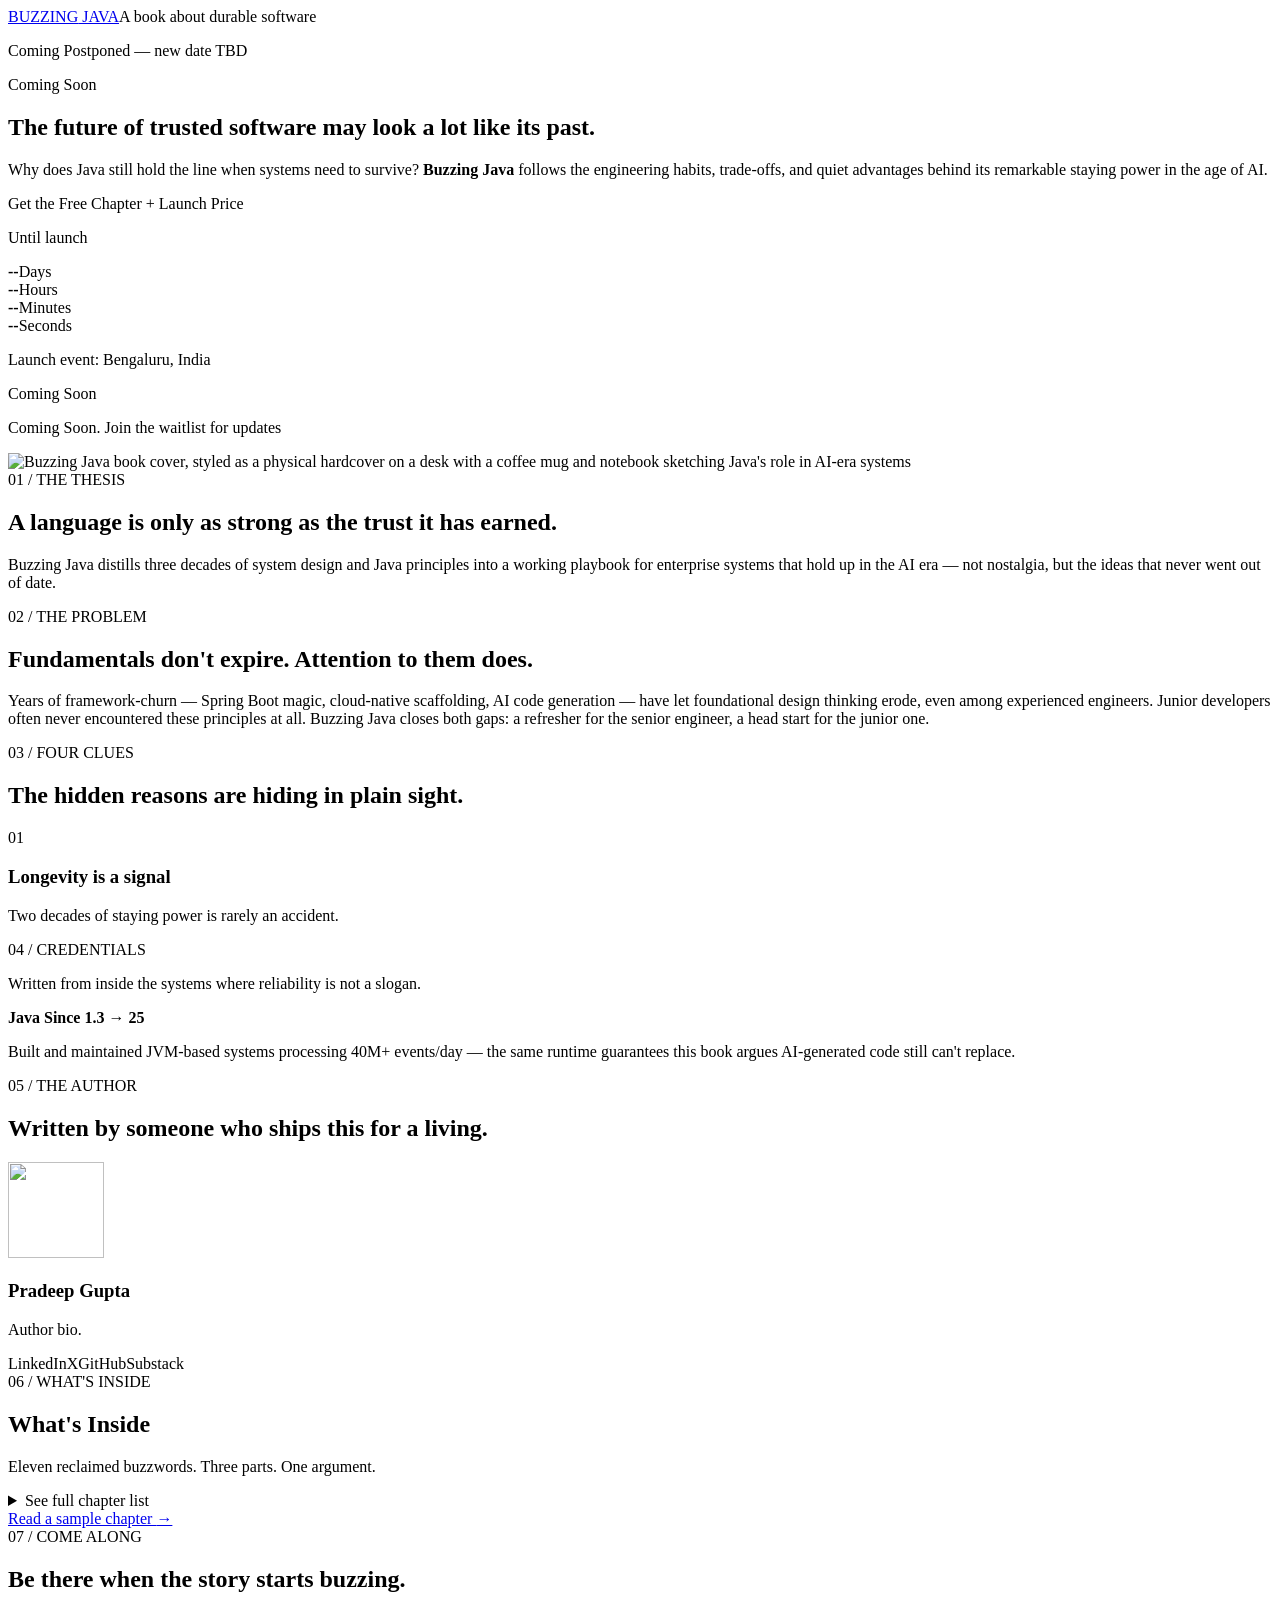
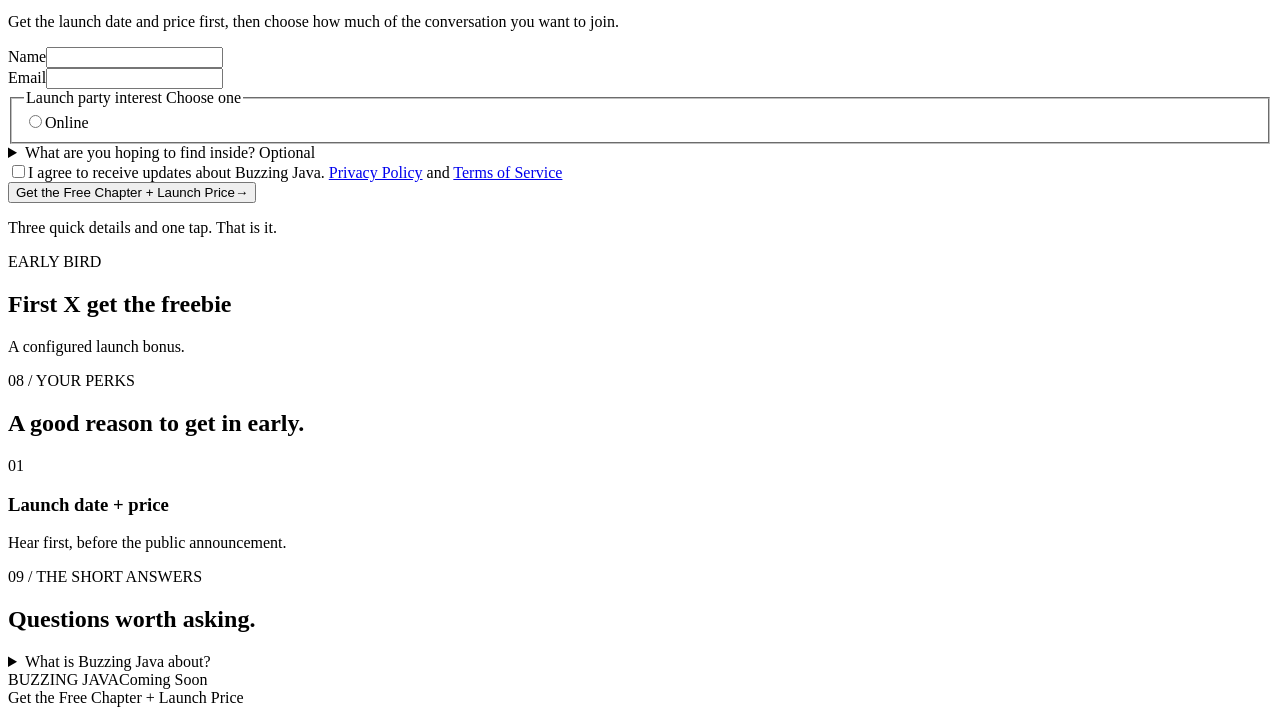
==== commit bd6152c4: "feat: Update launch details and improve Google Sheets configuration handling" ====
--- a/src/main/resources/templates/index.html
+++ b/src/main/resources/templates/index.html
@@ -49,19 +49,24 @@
 <main id="top">
     <section class="hero wrap" aria-labelledby="hero-title">
         <div class="hero-title-row">
-            <p class="eyebrow">Coming <span th:text="${site.book.launchDate}">December 7, 2026</span> <i aria-hidden="true"></i></p>
+            <p class="eyebrow" th:if="${!#strings.isEmpty(site.book.launchDateIso)}">Coming <span th:text="${site.book.launchDate}">Postponed — new date TBD</span> <i aria-hidden="true"></i></p>
+            <p class="eyebrow" th:unless="${!#strings.isEmpty(site.book.launchDateIso)}">Coming Soon <i aria-hidden="true"></i></p>
             <h1 id="hero-title">The future of trusted software may look a lot like its past.</h1>
         </div>
         <div class="hero-split">
             <div class="hero-copy">
                 <p class="hero-lede">Why does Java still hold the line when systems need to survive? <strong th:text="${site.book.title}">Buzzing Java</strong> follows the engineering habits, trade-offs, and quiet advantages behind its remarkable staying power in the age of AI.</p>
                 <a class="button button-primary" data-umami-event="cta-click" th:href="${site.cta.link}" th:text="${site.cta.label}">Get the Free Chapter + Launch Price</a>
-                <div class="countdown" data-launch-date="2026-12-07T00:00:00+05:30" th:attr="data-launch-date=${site.book.launchDateIso}" aria-live="polite">
+                <div class="countdown" th:if="${!#strings.isEmpty(site.book.launchDateIso)}" th:attr="data-launch-date=${site.book.launchDateIso}" aria-live="polite">
                     <p class="countdown-label">Until launch</p>
                     <div class="countdown-grid" aria-label="Countdown to book launch">
                         <div><strong data-unit="days">--</strong><span>Days</span></div><div><strong data-unit="hours">--</strong><span>Hours</span></div><div><strong data-unit="minutes">--</strong><span>Minutes</span></div><div><strong data-unit="seconds">--</strong><span>Seconds</span></div>
                     </div><p class="launch-state" data-launch-state hidden>Buzzing Java is here.</p>
                     <p class="event-location" th:if="${site.launchEvent.enabled and !site.launchEvent.location.isBlank()}">Launch event: <span class="launch-location" th:text="${site.launchEvent.location}">Bengaluru, India</span></p>
+                </div>
+                <div class="countdown" th:unless="${!#strings.isEmpty(site.book.launchDateIso)}">
+                    <p class="countdown-label">Coming Soon</p>
+                    <p class="launch-state">Coming Soon. Join the waitlist for updates</p>
                 </div>
             </div>
             <div class="book-hero">
@@ -91,7 +96,7 @@
 
     <section class="faq-section wrap split-section" aria-labelledby="faq-title"><div class="section-heading"><div class="section-index">09 / THE SHORT ANSWERS</div><h2 id="faq-title">Questions worth asking.</h2></div><div class="faq-list"><details th:each="item : ${site.faq}"><summary th:text="${item.question}">What is Buzzing Java about?</summary><p th:text="${item.answer}">Buzzing Java explains why Java remains important.</p></details></div></section>
 </main>
-<footer class="footer wrap"><span class="wordmark"><span>BUZZING</span> JAVA</span><span>Launching <span th:text="${site.book.launchDate}">December 7, 2026</span></span></footer>
+<footer class="footer wrap"><span class="wordmark"><span>BUZZING</span> JAVA</span><span>Coming Soon</span></footer>
 <a class="sticky-cta button button-primary" data-umami-event="cta-click" th:href="${site.cta.link}" th:text="${site.cta.label}">Get the Free Chapter + Launch Price</a>
 <script src="js/site.js" defer></script>
 </body>
